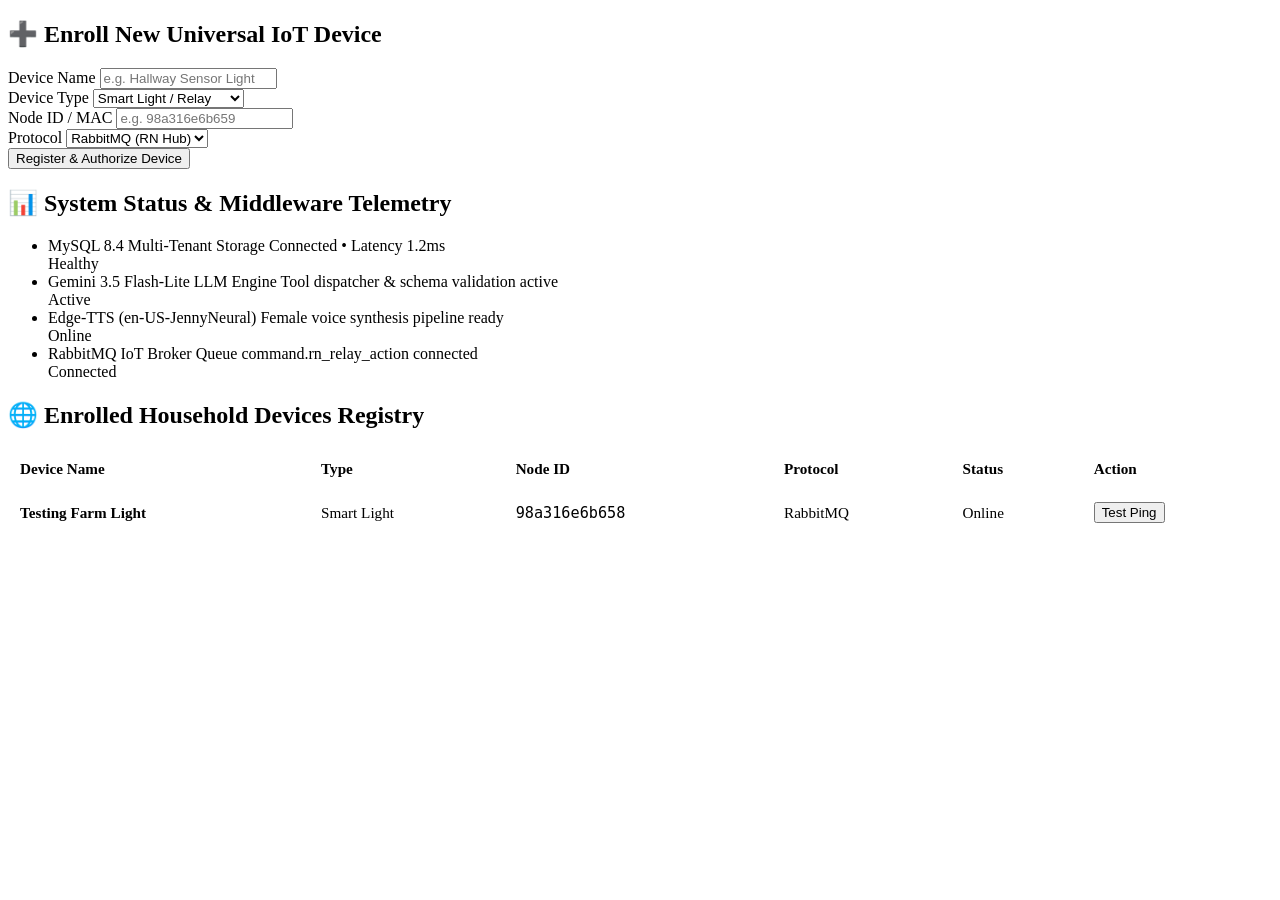
==== frontend/admin/index.html @ 01f5efc9 "Update RN Voice Agent" ====
<!DOCTYPE html>
<html lang="en">
<head>
    <meta charset="UTF-8">
    <meta name="viewport" content="width=device-width, initial-scale=1.0">
    <title>Sarah — Admin Console & Device Management</title>
    <link rel="stylesheet" href="/shared/portal.css">
    <link rel="preconnect" href="https://fonts.googleapis.com">
    <link rel="preconnect" href="https://fonts.gstatic.com" crossorigin>
    <link href="https://fonts.googleapis.com/css2?family=Outfit:wght@300;400;500;600;700&display=swap" rel="stylesheet">
</head>
<body>
    <div class="portal-container">
        <!-- Shared Header & Nav -->
        <div id="shared-nav"></div>

        <div class="dashboard-grid">
            <!-- Left: Register New IoT Device -->
            <div class="card">
                <h2 class="card-title"><span>➕</span> Enroll New Universal IoT Device</h2>
                <form id="device-enroll-form">
                    <div class="form-group">
                        <label class="form-label" for="dev-name">Device Name</label>
                        <input class="form-input" id="dev-name" placeholder="e.g. Hallway Sensor Light" required>
                    </div>
                    <div class="form-group">
                        <label class="form-label" for="dev-type">Device Type</label>
                        <select class="form-input" id="dev-type">
                            <option value="light">Smart Light / Relay</option>
                            <option value="sensor">Radar / Fall Sensor</option>
                            <option value="dispenser">Medication Dispenser</option>
                            <option value="switch">Wall Switch</option>
                        </select>
                    </div>
                    <div class="form-group">
                        <label class="form-label" for="dev-node">Node ID / MAC</label>
                        <input class="form-input" id="dev-node" placeholder="e.g. 98a316e6b659" required>
                    </div>
                    <div class="form-group">
                        <label class="form-label" for="dev-protocol">Protocol</label>
                        <select class="form-input" id="dev-protocol">
                            <option value="rabbitmq">RabbitMQ (RN Hub)</option>
                            <option value="zigbee">Zigbee</option>
                            <option value="zwave">Z-Wave</option>
                            <option value="matter">Matter / Thread</option>
                        </select>
                    </div>
                    <button type="submit" class="submit-btn" id="btn-enroll-dev">Register & Authorize Device</button>
                    <span id="enroll-feedback" style="display: none; margin-left: 12px; color: var(--success); font-weight: 600;">
                        ✓ Enrolled successfully!
                    </span>
                </form>
            </div>

            <!-- Right: System & Service Telemetry -->
            <div class="card">
                <h2 class="card-title"><span>📊</span> System Status & Middleware Telemetry</h2>
                <ul class="timeline-list">
                    <li class="timeline-item">
                        <div class="item-info">
                            <span class="item-title">MySQL 8.4 Multi-Tenant Storage</span>
                            <span class="item-sub">Connected • Latency 1.2ms</span>
                        </div>
                        <span class="status-pill pill-green">Healthy</span>
                    </li>
                    <li class="timeline-item">
                        <div class="item-info">
                            <span class="item-title">Gemini 3.5 Flash-Lite LLM Engine</span>
                            <span class="item-sub">Tool dispatcher & schema validation active</span>
                        </div>
                        <span class="status-pill pill-green">Active</span>
                    </li>
                    <li class="timeline-item">
                        <div class="item-info">
                            <span class="item-title">Edge-TTS (en-US-JennyNeural)</span>
                            <span class="item-sub">Female voice synthesis pipeline ready</span>
                        </div>
                        <span class="status-pill pill-green">Online</span>
                    </li>
                    <li class="timeline-item">
                        <div class="item-info">
                            <span class="item-title">RabbitMQ IoT Broker</span>
                            <span class="item-sub">Queue command.rn_relay_action connected</span>
                        </div>
                        <span class="status-pill pill-blue">Connected</span>
                    </li>
                </ul>
            </div>
        </div>

        <!-- Enrolled Universal Devices Table -->
        <div class="card">
            <h2 class="card-title"><span>🌐</span> Enrolled Household Devices Registry</h2>
            <table style="width: 100%; border-collapse: collapse; text-align: left; font-size: 0.95rem;">
                <thead>
                    <tr style="border-bottom: 2px solid var(--border-color); background: var(--bg-base);">
                        <th style="padding: 12px;">Device Name</th>
                        <th style="padding: 12px;">Type</th>
                        <th style="padding: 12px;">Node ID</th>
                        <th style="padding: 12px;">Protocol</th>
                        <th style="padding: 12px;">Status</th>
                        <th style="padding: 12px;">Action</th>
                    </tr>
                </thead>
                <tbody id="admin-devices-table">
                    <tr style="border-bottom: 1px solid var(--border-color);">
                        <td style="padding: 12px; font-weight: 600;">Testing Farm Light</td>
                        <td style="padding: 12px;">Smart Light</td>
                        <td style="padding: 12px;"><code>98a316e6b658</code></td>
                        <td style="padding: 12px;">RabbitMQ</td>
                        <td style="padding: 12px;"><span class="status-pill pill-green">Online</span></td>
                        <td style="padding: 12px;"><button class="a11y-btn" onclick="alert('Ping sent.')">Test Ping</button></td>
                    </tr>
                </tbody>
            </table>
        </div>
    </div>

    <!-- Scripts -->
    <script src="/services/api.js"></script>
    <script src="/components/accessibility.js"></script>
    <script src="/shared/nav.js"></script>
    <script src="admin.js"></script>
</body>
</html>
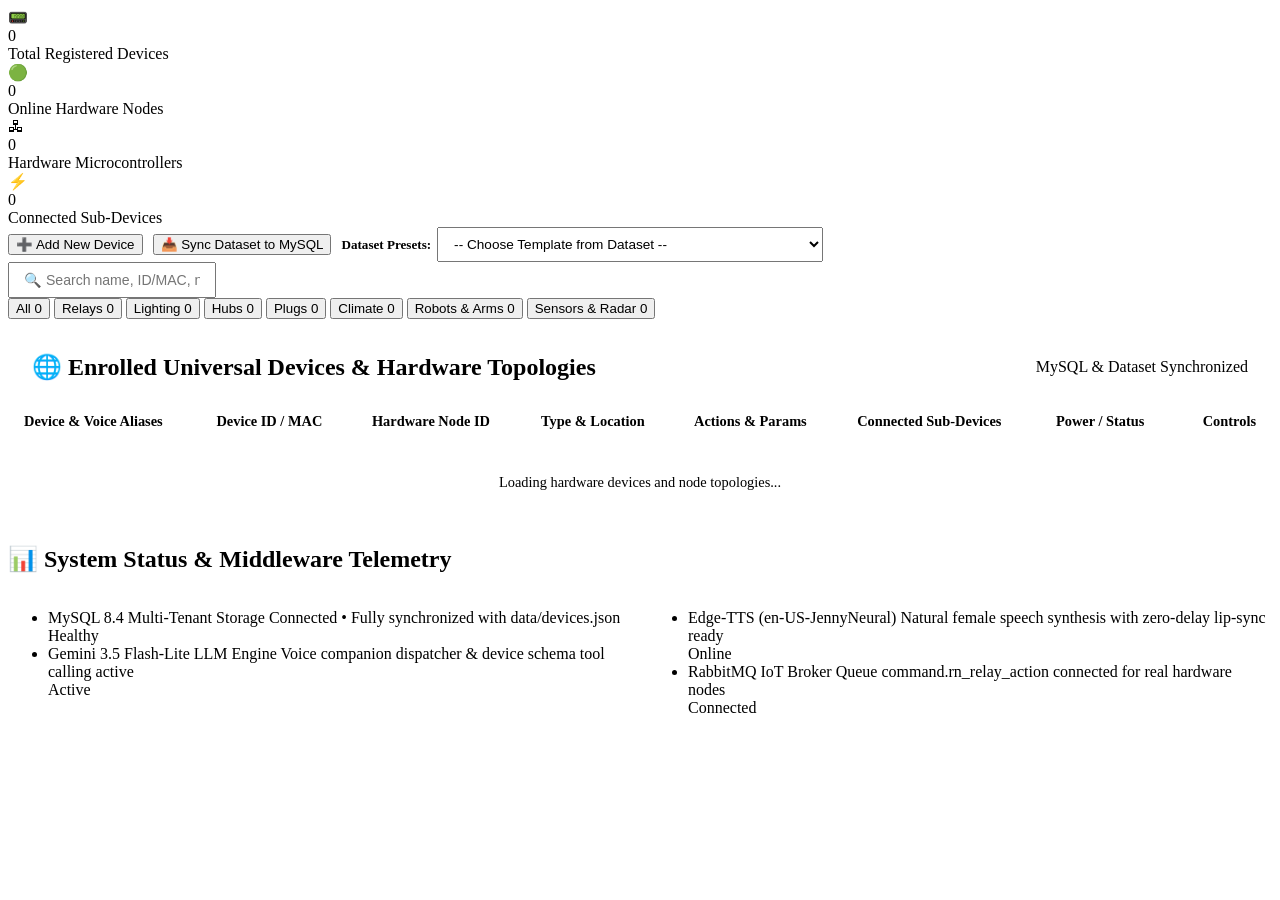
==== commit 33fa217d: "feat(admin): implement complete device dataset integration, modal dialog, and MySQL synchronization " ====
--- a/frontend/admin/index.html
+++ b/frontend/admin/index.html
@@ -4,122 +4,279 @@
     <meta charset="UTF-8">
     <meta name="viewport" content="width=device-width, initial-scale=1.0">
     <title>Sarah — Admin Console & Device Management</title>
-    <link rel="stylesheet" href="/shared/portal.css">
+    <link rel="icon" type="image/x-icon" href="/favicon.ico">
+    <link rel="stylesheet" href="/shared/portal.css?v=20261105_admin_v1">
     <link rel="preconnect" href="https://fonts.googleapis.com">
     <link rel="preconnect" href="https://fonts.gstatic.com" crossorigin>
-    <link href="https://fonts.googleapis.com/css2?family=Outfit:wght@300;400;500;600;700&display=swap" rel="stylesheet">
+    <link href="https://fonts.googleapis.com/css2?family=Outfit:wght@300;400;500;600;700&family=JetBrains+Mono:wght@400;500;600&display=swap" rel="stylesheet">
 </head>
 <body>
     <div class="portal-container">
         <!-- Shared Header & Nav -->
         <div id="shared-nav"></div>
 
-        <div class="dashboard-grid">
-            <!-- Left: Register New IoT Device -->
-            <div class="card">
-                <h2 class="card-title"><span>➕</span> Enroll New Universal IoT Device</h2>
-                <form id="device-enroll-form">
+        <!-- Live Statistics Row -->
+        <div class="admin-stats-row">
+            <div class="stat-chip">
+                <span class="stat-chip-icon">📟</span>
+                <div>
+                    <div class="stat-chip-val" id="stat-total-devices">0</div>
+                    <div class="stat-chip-lbl">Total Registered Devices</div>
+                </div>
+            </div>
+            <div class="stat-chip">
+                <span class="stat-chip-icon">🟢</span>
+                <div>
+                    <div class="stat-chip-val" id="stat-online-devices">0</div>
+                    <div class="stat-chip-lbl">Online Hardware Nodes</div>
+                </div>
+            </div>
+            <div class="stat-chip">
+                <span class="stat-chip-icon">🖧</span>
+                <div>
+                    <div class="stat-chip-val" id="stat-total-nodes">0</div>
+                    <div class="stat-chip-lbl">Hardware Microcontrollers</div>
+                </div>
+            </div>
+            <div class="stat-chip">
+                <span class="stat-chip-icon">⚡</span>
+                <div>
+                    <div class="stat-chip-val" id="stat-total-sub-devices">0</div>
+                    <div class="stat-chip-lbl">Connected Sub-Devices</div>
+                </div>
+            </div>
+        </div>
+
+        <!-- Admin Toolbar & Dataset Operations -->
+        <div class="admin-toolbar">
+            <div style="display: flex; align-items: center; gap: 10px; flex-wrap: wrap;">
+                <button type="button" class="btn-primary" id="btn-open-add-modal">
+                    <span>➕</span> Add New Device
+                </button>
+                <button type="button" class="btn-sync" id="btn-sync-dataset" title="Sync devices.json dataset with MySQL database">
+                    <span>📥</span> Sync Dataset to MySQL
+                </button>
+
+                <!-- Quick-Fill Template Dropdown -->
+                <div style="display: flex; align-items: center; gap: 6px;">
+                    <span style="font-size: 0.82rem; font-weight: 600; color: var(--text-muted);">Dataset Presets:</span>
+                    <select id="toolbar-template-select" class="form-select" style="width: auto; padding: 8px 12px; font-size: 0.85rem;">
+                        <option value="">-- Choose Template from Dataset --</option>
+                        <option value="garden_lights">🌿 Garden Pathway Lights (NODE-ESP8266-02)</option>
+                        <option value="farm_lights">🌾 Testing Farm Lights (NODE-ESP8266-01)</option>
+                        <option value="rn_hub">🌐 RN Hub Master Controller (NODE-ESP8266-02)</option>
+                        <option value="smart_plug">🔌 Smart Plug Living Room (NODE-ESP8266-03)</option>
+                        <option value="thermostat">❄️ Master Climate HVAC (NODE-ESP32-01)</option>
+                        <option value="robot_base">🤖 Autonomous Mobile Robot Base (NODE-ROBOT-01)</option>
+                        <option value="arm_manipulator">🦾 Robotic Arm 6-DOF Manipulator (NODE-ARM-01)</option>
+                        <option value="fall_radar">📡 Safety Fall Sensor Radar (NODE-RADAR-01)</option>
+                        <option value="kitchen_lights">💡 Kitchen Pendant Lights (NODE-ZIGBEE-KIT-03)</option>
+                    </select>
+                </div>
+            </div>
+
+            <!-- Search Field -->
+            <div style="flex: 1; min-width: 260px; max-width: 420px;">
+                <input type="text" id="search-input" class="form-input" placeholder="🔍 Search name, ID/MAC, node, room, alias..." style="padding: 8px 14px; font-size: 0.88rem;">
+            </div>
+        </div>
+
+        <!-- Filter Pills Bar -->
+        <div style="display: flex; align-items: center; justify-content: space-between; gap: 10px; flex-wrap: wrap; margin-bottom: 16px;">
+            <div class="filter-btn-group" id="filter-pills">
+                <button class="filter-btn active" data-filter="all">All <span class="filter-badge" id="filter-count-all">0</span></button>
+                <button class="filter-btn" data-filter="relay">Relays <span class="filter-badge" id="filter-count-relay">0</span></button>
+                <button class="filter-btn" data-filter="lighting">Lighting <span class="filter-badge" id="filter-count-lighting">0</span></button>
+                <button class="filter-btn" data-filter="hub">Hubs <span class="filter-badge" id="filter-count-hub">0</span></button>
+                <button class="filter-btn" data-filter="smart_plug">Plugs <span class="filter-badge" id="filter-count-plug">0</span></button>
+                <button class="filter-btn" data-filter="climate">Climate <span class="filter-badge" id="filter-count-climate">0</span></button>
+                <button class="filter-btn" data-filter="robot">Robots & Arms <span class="filter-badge" id="filter-count-robot">0</span></button>
+                <button class="filter-btn" data-filter="sensor">Sensors & Radar <span class="filter-badge" id="filter-count-sensor">0</span></button>
+            </div>
+            <span id="devices-match-count" style="font-size: 0.82rem; color: var(--text-muted); font-weight: 500;"></span>
+        </div>
+
+        <!-- Enrolled Household Devices Registry Table -->
+        <div class="card" style="padding: 0; overflow: hidden; margin-bottom: 24px;">
+            <div style="padding: 18px 24px; border-bottom: 1px solid var(--border-color); display: flex; align-items: center; justify-content: space-between;">
+                <h2 class="card-title" style="margin: 0;"><span>🌐</span> Enrolled Universal Devices & Hardware Topologies</h2>
+                <span class="status-pill pill-green" id="sync-status-indicator">MySQL & Dataset Synchronized</span>
+            </div>
+            <div style="overflow-x: auto;">
+                <table style="width: 100%; border-collapse: collapse; text-align: left; font-size: 0.9rem;">
+                    <thead>
+                        <tr style="border-bottom: 2px solid var(--border-color); background: var(--bg-base);">
+                            <th style="padding: 14px 16px;">Device & Voice Aliases</th>
+                            <th style="padding: 14px 16px;">Device ID / MAC</th>
+                            <th style="padding: 14px 16px;">Hardware Node ID</th>
+                            <th style="padding: 14px 16px;">Type & Location</th>
+                            <th style="padding: 14px 16px;">Actions & Params</th>
+                            <th style="padding: 14px 16px;">Connected Sub-Devices</th>
+                            <th style="padding: 14px 16px;">Power / Status</th>
+                            <th style="padding: 14px 16px; text-align: right;">Controls</th>
+                        </tr>
+                    </thead>
+                    <tbody id="admin-devices-table">
+                        <tr>
+                            <td colspan="8" style="padding: 30px; text-align: center; color: var(--text-muted);">
+                                Loading hardware devices and node topologies...
+                            </td>
+                        </tr>
+                    </tbody>
+                </table>
+            </div>
+        </div>
+
+        <!-- Middleware Telemetry & Infrastructure Status -->
+        <div class="card">
+            <h2 class="card-title"><span>📊</span> System Status & Middleware Telemetry</h2>
+            <div style="display: grid; grid-template-columns: repeat(auto-fit, minmax(280px, 1fr)); gap: 16px;">
+                <ul class="timeline-list">
+                    <li class="timeline-item">
+                        <div class="item-info">
+                            <span class="item-title">MySQL 8.4 Multi-Tenant Storage</span>
+                            <span class="item-sub">Connected • Fully synchronized with data/devices.json</span>
+                        </div>
+                        <span class="status-pill pill-green">Healthy</span>
+                    </li>
+                    <li class="timeline-item">
+                        <div class="item-info">
+                            <span class="item-title">Gemini 3.5 Flash-Lite LLM Engine</span>
+                            <span class="item-sub">Voice companion dispatcher & device schema tool calling active</span>
+                        </div>
+                        <span class="status-pill pill-green">Active</span>
+                    </li>
+                </ul>
+                <ul class="timeline-list">
+                    <li class="timeline-item">
+                        <div class="item-info">
+                            <span class="item-title">Edge-TTS (en-US-JennyNeural)</span>
+                            <span class="item-sub">Natural female speech synthesis with zero-delay lip-sync ready</span>
+                        </div>
+                        <span class="status-pill pill-green">Online</span>
+                    </li>
+                    <li class="timeline-item">
+                        <div class="item-info">
+                            <span class="item-title">RabbitMQ IoT Broker</span>
+                            <span class="item-sub">Queue command.rn_relay_action connected for real hardware nodes</span>
+                        </div>
+                        <span class="status-pill pill-blue">Connected</span>
+                    </li>
+                </ul>
+            </div>
+        </div>
+    </div>
+
+    <!-- Add / Edit Device Modal Overlay -->
+    <div class="modal-overlay" id="device-modal" role="dialog" aria-modal="true" style="display: none;">
+        <div class="modal-card">
+            <div class="modal-header">
+                <div class="modal-title" id="modal-title">➕ Add New Device</div>
+                <button type="button" class="modal-close-btn" id="modal-close-btn" aria-label="Close">&times;</button>
+            </div>
+
+            <form id="device-form">
+                <div class="modal-body">
+                    <input type="hidden" id="form-is-edit" value="false">
+
+                    <!-- Template Quick Fill Selector inside Modal -->
+                    <div class="form-group" style="background: rgba(37, 99, 235, 0.05); padding: 12px 14px; border-radius: 8px; border: 1px dashed rgba(37, 99, 235, 0.35);">
+                        <label class="form-label" for="modal-template-select" style="color: var(--primary);">
+                            ⚡ Quick-Fill Details from Dataset Template
+                        </label>
+                        <select id="modal-template-select" class="form-select">
+                            <option value="">-- Choose a Dataset Device Template to Auto-Fill --</option>
+                            <option value="garden_lights">🌿 Garden Pathway Lights (NODE-ESP8266-02 • Relay Controller)</option>
+                            <option value="farm_lights">🌾 Testing Farm Lights (NODE-ESP8266-01 • Lighting System)</option>
+                            <option value="rn_hub">🌐 RN Hub Master Controller (NODE-ESP8266-02 • Gateway)</option>
+                            <option value="smart_plug">🔌 Smart Plug (NODE-ESP8266-03 • Power Switch)</option>
+                            <option value="thermostat">❄️ Climate HVAC Thermostat (NODE-ESP32-01 • Climate)</option>
+                            <option value="robot_base">🤖 Autonomous Mobile Robot Base (NODE-ROBOT-01 • Mobile Base)</option>
+                            <option value="arm_manipulator">🦾 Robotic Arm Manipulator (NODE-ARM-01 • 6-DOF Arm)</option>
+                            <option value="fall_radar">📡 Safety Radar Fall Sensor (NODE-RADAR-01 • mmWave Sensor)</option>
+                        </select>
+                        <span class="form-hint">Populates all 9 fields with accurate hardware specifications from data/devices.json</span>
+                    </div>
+
+                    <div class="form-grid-2">
+                        <div class="form-group">
+                            <label class="form-label" for="form-dev-id">Device ID / MAC Address *</label>
+                            <input type="text" id="form-dev-id" class="form-input" placeholder="e.g. 98a316e6b658 or garden_lights" required />
+                            <span class="form-hint">Unique 12-hex MAC or canonical ID</span>
+                        </div>
+                        <div class="form-group">
+                            <label class="form-label" for="form-dev-name">Device Name *</label>
+                            <input type="text" id="form-dev-name" class="form-input" placeholder="e.g. Garden Pathway Lights" required />
+                            <span class="form-hint">Friendly name spoken to assistant</span>
+                        </div>
+                    </div>
+
+                    <div class="form-grid-2">
+                        <div class="form-group">
+                            <label class="form-label" for="form-node-id">Hardware Node ID *</label>
+                            <input type="text" id="form-node-id" class="form-input" placeholder="NODE-ESP8266-02" required />
+                            <span class="form-hint">Controller or microcontroller node</span>
+                        </div>
+                        <div class="form-group">
+                            <label class="form-label" for="form-dev-type">Device Type *</label>
+                            <select id="form-dev-type" class="form-select" required>
+                                <option value="Relay">Relay Controller</option>
+                                <option value="lighting">Lighting System</option>
+                                <option value="hub">RN Hub / Gateway</option>
+                                <option value="smart_plug">Smart Plug</option>
+                                <option value="climate">Climate / HVAC</option>
+                                <option value="robot">Mobile Robot</option>
+                                <option value="arm">Robotic Arm</option>
+                                <option value="sensor">Sensor Node</option>
+                                <option value="radar">Radar / Fall Sensor</option>
+                            </select>
+                        </div>
+                    </div>
+
                     <div class="form-group">
-                        <label class="form-label" for="dev-name">Device Name</label>
-                        <input class="form-input" id="dev-name" placeholder="e.g. Hallway Sensor Light" required>
-                    </div>
+                        <label class="form-label" for="form-location">Room / Location</label>
+                        <input type="text" id="form-location" class="form-input" placeholder="Living Room" />
+                        <span class="form-hint">Zone or physical location for room-based voice queries</span>
+                    </div>
+
+                    <div class="form-grid-2">
+                        <div class="form-group">
+                            <label class="form-label" for="form-actions">Predefined Actions (Comma-separated)</label>
+                            <input type="text" id="form-actions" class="form-input" placeholder="set_power, turn_on, turn_off, get_status" />
+                            <span class="form-hint">Supported device command actions</span>
+                        </div>
+                        <div class="form-group">
+                            <label class="form-label" for="form-params">Predefined Params (JSON)</label>
+                            <input type="text" id="form-params" class="form-input" placeholder='{"state": "on"}' />
+                            <span class="form-hint">Default/predefined key-value parameters</span>
+                        </div>
+                    </div>
+
                     <div class="form-group">
-                        <label class="form-label" for="dev-type">Device Type</label>
-                        <select class="form-input" id="dev-type">
-                            <option value="light">Smart Light / Relay</option>
-                            <option value="sensor">Radar / Fall Sensor</option>
-                            <option value="dispenser">Medication Dispenser</option>
-                            <option value="switch">Wall Switch</option>
-                        </select>
-                    </div>
+                        <label class="form-label" for="form-aliases">Voice Aliases (Comma-separated)</label>
+                        <input type="text" id="form-aliases" class="form-input" placeholder="e.g. garden lights, pathway lights, garden lamp" />
+                        <span class="form-hint">Alternative spoken trigger phrases</span>
+                    </div>
+
                     <div class="form-group">
-                        <label class="form-label" for="dev-node">Node ID / MAC</label>
-                        <input class="form-input" id="dev-node" placeholder="e.g. 98a316e6b659" required>
-                    </div>
-                    <div class="form-group">
-                        <label class="form-label" for="dev-protocol">Protocol</label>
-                        <select class="form-input" id="dev-protocol">
-                            <option value="rabbitmq">RabbitMQ (RN Hub)</option>
-                            <option value="zigbee">Zigbee</option>
-                            <option value="zwave">Z-Wave</option>
-                            <option value="matter">Matter / Thread</option>
-                        </select>
-                    </div>
-                    <button type="submit" class="submit-btn" id="btn-enroll-dev">Register & Authorize Device</button>
-                    <span id="enroll-feedback" style="display: none; margin-left: 12px; color: var(--success); font-weight: 600;">
-                        ✓ Enrolled successfully!
-                    </span>
-                </form>
-            </div>
-
-            <!-- Right: System & Service Telemetry -->
-            <div class="card">
-                <h2 class="card-title"><span>📊</span> System Status & Middleware Telemetry</h2>
-                <ul class="timeline-list">
-                    <li class="timeline-item">
-                        <div class="item-info">
-                            <span class="item-title">MySQL 8.4 Multi-Tenant Storage</span>
-                            <span class="item-sub">Connected • Latency 1.2ms</span>
-                        </div>
-                        <span class="status-pill pill-green">Healthy</span>
-                    </li>
-                    <li class="timeline-item">
-                        <div class="item-info">
-                            <span class="item-title">Gemini 3.5 Flash-Lite LLM Engine</span>
-                            <span class="item-sub">Tool dispatcher & schema validation active</span>
-                        </div>
-                        <span class="status-pill pill-green">Active</span>
-                    </li>
-                    <li class="timeline-item">
-                        <div class="item-info">
-                            <span class="item-title">Edge-TTS (en-US-JennyNeural)</span>
-                            <span class="item-sub">Female voice synthesis pipeline ready</span>
-                        </div>
-                        <span class="status-pill pill-green">Online</span>
-                    </li>
-                    <li class="timeline-item">
-                        <div class="item-info">
-                            <span class="item-title">RabbitMQ IoT Broker</span>
-                            <span class="item-sub">Queue command.rn_relay_action connected</span>
-                        </div>
-                        <span class="status-pill pill-blue">Connected</span>
-                    </li>
-                </ul>
-            </div>
-        </div>
-
-        <!-- Enrolled Universal Devices Table -->
-        <div class="card">
-            <h2 class="card-title"><span>🌐</span> Enrolled Household Devices Registry</h2>
-            <table style="width: 100%; border-collapse: collapse; text-align: left; font-size: 0.95rem;">
-                <thead>
-                    <tr style="border-bottom: 2px solid var(--border-color); background: var(--bg-base);">
-                        <th style="padding: 12px;">Device Name</th>
-                        <th style="padding: 12px;">Type</th>
-                        <th style="padding: 12px;">Node ID</th>
-                        <th style="padding: 12px;">Protocol</th>
-                        <th style="padding: 12px;">Status</th>
-                        <th style="padding: 12px;">Action</th>
-                    </tr>
-                </thead>
-                <tbody id="admin-devices-table">
-                    <tr style="border-bottom: 1px solid var(--border-color);">
-                        <td style="padding: 12px; font-weight: 600;">Testing Farm Light</td>
-                        <td style="padding: 12px;">Smart Light</td>
-                        <td style="padding: 12px;"><code>98a316e6b658</code></td>
-                        <td style="padding: 12px;">RabbitMQ</td>
-                        <td style="padding: 12px;"><span class="status-pill pill-green">Online</span></td>
-                        <td style="padding: 12px;"><button class="a11y-btn" onclick="alert('Ping sent.')">Test Ping</button></td>
-                    </tr>
-                </tbody>
-            </table>
+                        <label class="form-label" for="form-sub-devices">Connected Sub-Devices (JSON format or line-separated)</label>
+                        <textarea id="form-sub-devices" class="form-textarea" placeholder='[{"name": "Lamp 1", "channel": "CH1"}, {"name": "Lamp 2", "channel": "CH2"}]'></textarea>
+                        <span class="form-hint">Peripherals, lighting fixtures, or sensor channels wired to this node</span>
+                    </div>
+                </div>
+
+                <div class="modal-footer">
+                    <button type="button" class="btn-secondary" id="modal-cancel-btn">Cancel</button>
+                    <button type="submit" class="btn-primary" id="modal-submit-btn">Save Device</button>
+                </div>
+            </form>
         </div>
     </div>
 
     <!-- Scripts -->
-    <script src="/services/api.js"></script>
-    <script src="/components/accessibility.js"></script>
-    <script src="/shared/nav.js"></script>
-    <script src="admin.js"></script>
+    <script src="/services/api.js?v=20261105_real_v6"></script>
+    <script src="/components/accessibility.js?v=20261105_real_v6"></script>
+    <script src="/shared/nav.js?v=20261105_real_v6"></script>
+    <script src="/admin/admin.js?v=20261105_real_v6"></script>
 </body>
-</html>
+</html>
